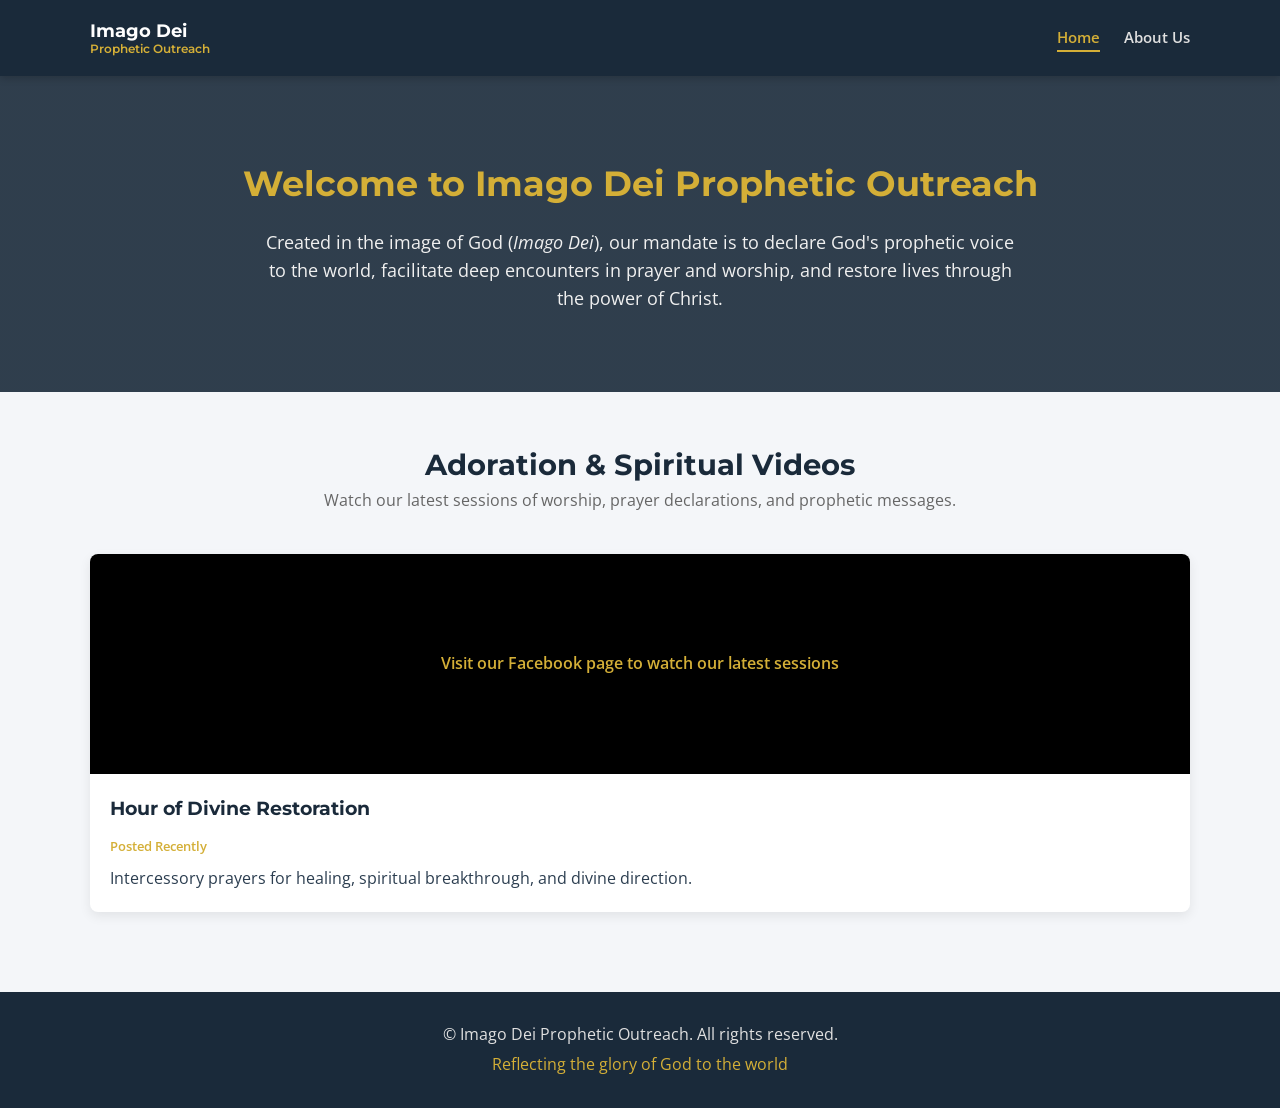
==== index.html @ 14ee2296 "Add files via upload" ====
<!DOCTYPE html>
<html lang="en">
<head>
    <meta charset="UTF-8">
    <meta name="viewport" content="width=device-width, initial-scale=1.0">
    <title>Imago Dei Prophetic Outreach</title>
    <link rel="stylesheet" href="style.css">
    <link rel="preconnect" href="https://fonts.googleapis.com">
    <link rel="preconnect" href="https://fonts.gstatic.com" crossorigin>
    <link href="https://fonts.googleapis.com/css2?family=Montserrat:wght@400;600;700&family=Open+Sans:wght@400;600&display=swap" rel="stylesheet">
</head>
<body>

    <!-- Header & Navigation -->
    <header>
        <div class="container nav-container">
            <a href="index.html" class="logo">
                Imago Dei <span>Prophetic Outreach</span>
            </a>
            <nav aria-label="Main navigation">
                <a href="index.html" class="active">Home</a>
                <a href="about.html">About Us</a>
            </nav>
        </div>
    </header>

    <!-- Hero / Ministry Introduction -->
    <section class="hero">
        <div class="container hero-content">
            <h1>Welcome to Imago Dei Prophetic Outreach</h1>
            <p>
                Created in the image of God (<em>Imago Dei</em>), our mandate is to
                declare God's prophetic voice to the world, facilitate deep encounters
                in prayer and worship, and restore lives through the power of Christ.
            </p>
        </div>
    </section>

    <!-- Adoration & Prophetic Posts Section -->
    <section class="content-section">
        <div class="container">
            <div class="section-title">
                <h2>Adoration &amp; Spiritual Videos</h2>
                <p>Watch our latest sessions of worship, prayer declarations, and prophetic messages.</p>
            </div>

            <div class="video-grid">
                <article class="card video-card">
                    <div class="video-container video-placeholder">
                        <a href="https://www.facebook.com/profile.php?id=61593726374414" target="_blank" rel="noopener noreferrer">
                            Visit our Facebook page to watch our latest sessions
                        </a>
                    </div>
                    <div class="card-body">
                        <h3>Hour of Divine Restoration</h3>
                        <span class="post-date">Posted Recently</span>
                        <p>Intercessory prayers for healing, spiritual breakthrough, and divine direction.</p>
                    </div>
                </article>
            </div>
        </div>
    </section>

    <!-- Footer -->
    <footer>
        <div class="container">
            <p>&copy; Imago Dei Prophetic Outreach. All rights reserved.</p>
            <p class="footer-sub">Reflecting the glory of God to the world</p>
        </div>
    </footer>
</body>
</html>
---- style.css ----
/* --- Global Styles --- */
* {
    margin: 0;
    padding: 0;
    box-sizing: border-box;
}

:root {
    --primary-color: #1a2a3a;
    --accent-color: #d4af37;
    --bg-light: #f4f6f9;
    --text-dark: #2c3e50;
    --text-muted: #666666;
    --card-shadow: 0 4px 12px rgba(0, 0, 0, 0.08);
}

body {
    font-family: 'Open Sans', sans-serif;
    background-color: var(--bg-light);
    color: var(--text-dark);
    line-height: 1.6;
}

h1, h2, h3, h4 {
    font-family: 'Montserrat', sans-serif;
    font-weight: 700;
}

.container {
    width: 90%;
    max-width: 1100px;
    margin: 0 auto;
}

/* --- Navigation Header --- */
header {
    background-color: var(--primary-color);
    padding: 20px 0;
    position: sticky;
    top: 0;
    z-index: 1000;
    box-shadow: 0 2px 8px rgba(0, 0, 0, 0.2);
}

.nav-container {
    display: flex;
    justify-content: space-between;
    align-items: center;
    flex-wrap: wrap;
    gap: 15px;
}

.logo {
    display: inline-flex;
    flex-direction: column;
    color: #ffffff;
    font-family: 'Montserrat', sans-serif;
    font-size: 1.15rem;
    font-weight: 700;
    line-height: 1.2;
    text-decoration: none;
}

.logo span {
    color: var(--accent-color);
    font-size: 0.75rem;
    font-weight: 600;
}

nav a {
    color: #e0e0e0;
    text-decoration: none;
    margin-left: 20px;
    font-weight: 600;
    font-size: 0.95rem;
    transition: color 0.3s;
}

nav a:hover,
nav a.active {
    color: var(--accent-color);
    border-bottom: 2px solid var(--accent-color);
    padding-bottom: 3px;
}

/* --- Hero Section --- */
.hero {
    background: linear-gradient(rgba(26, 42, 58, 0.9), rgba(26, 42, 58, 0.9)), url('https://images.unsplash.com/photo-1438232992991-995b7058bbb3?q=80&w=1200&auto=format&fit=crop') center/cover;
    color: #ffffff;
    text-align: center;
    padding: 80px 20px;
}

.hero h1,
.hero h2 {
    font-size: 2.2rem;
    margin-bottom: 15px;
    color: var(--accent-color);
}

.hero p {
    font-size: 1.1rem;
    max-width: 750px;
    margin: 0 auto;
    color: #f0f0f0;
}

.page-hero {
    padding: 50px 20px;
}

/* --- Content Sections --- */
.content-section {
    padding: 50px 0;
}

.section-title {
    text-align: center;
    margin-bottom: 40px;
}

.section-title h2 {
    color: var(--primary-color);
    font-size: 1.8rem;
}

.section-title p {
    color: var(--text-muted);
}

/* --- Cards --- */
.card {
    background: #ffffff;
    border-radius: 8px;
    overflow: hidden;
    box-shadow: var(--card-shadow);
}

/* --- Video Section --- */
.video-grid {
    display: grid;
    grid-template-columns: repeat(auto-fit, minmax(300px, 1fr));
    gap: 30px;
}

.video-container {
    min-height: 220px;
    display: flex;
    align-items: center;
    justify-content: center;
    padding: 30px;
    background-color: #000000;
    text-align: center;
}

.video-container a {
    color: var(--accent-color);
    font-weight: 600;
    text-decoration: none;
}

.video-container a:hover {
    text-decoration: underline;
}

.card-body {
    padding: 20px;
}

.card-body h2,
.card-body h3 {
    color: var(--primary-color);
    margin-bottom: 12px;
}

.card-body h3 {
    margin-top: 24px;
}

.card-body h2:first-child,
.card-body h3:first-child {
    margin-top: 0;
}

.post-date {
    display: block;
    font-size: 0.8rem;
    color: var(--accent-color);
    font-weight: 600;
    margin-bottom: 10px;
}

.founder-card {
    max-width: 800px;
    margin: 0 auto;
}

/* --- Footer --- */
footer {
    background-color: var(--primary-color);
    color: #e0e0e0;
    text-align: center;
    padding: 30px 20px;
    margin-top: 30px;
}

.footer-sub {
    color: var(--accent-color);
    margin-top: 5px;
}

/* --- Responsive Layout --- */
@media (max-width: 600px) {
    header {
        padding: 14px 0;
    }

    .nav-container {
        justify-content: center;
    }

    nav a {
        margin: 0 8px;
    }

    .hero h1,
    .hero h2 {
        font-size: 1.7rem;
    }
}
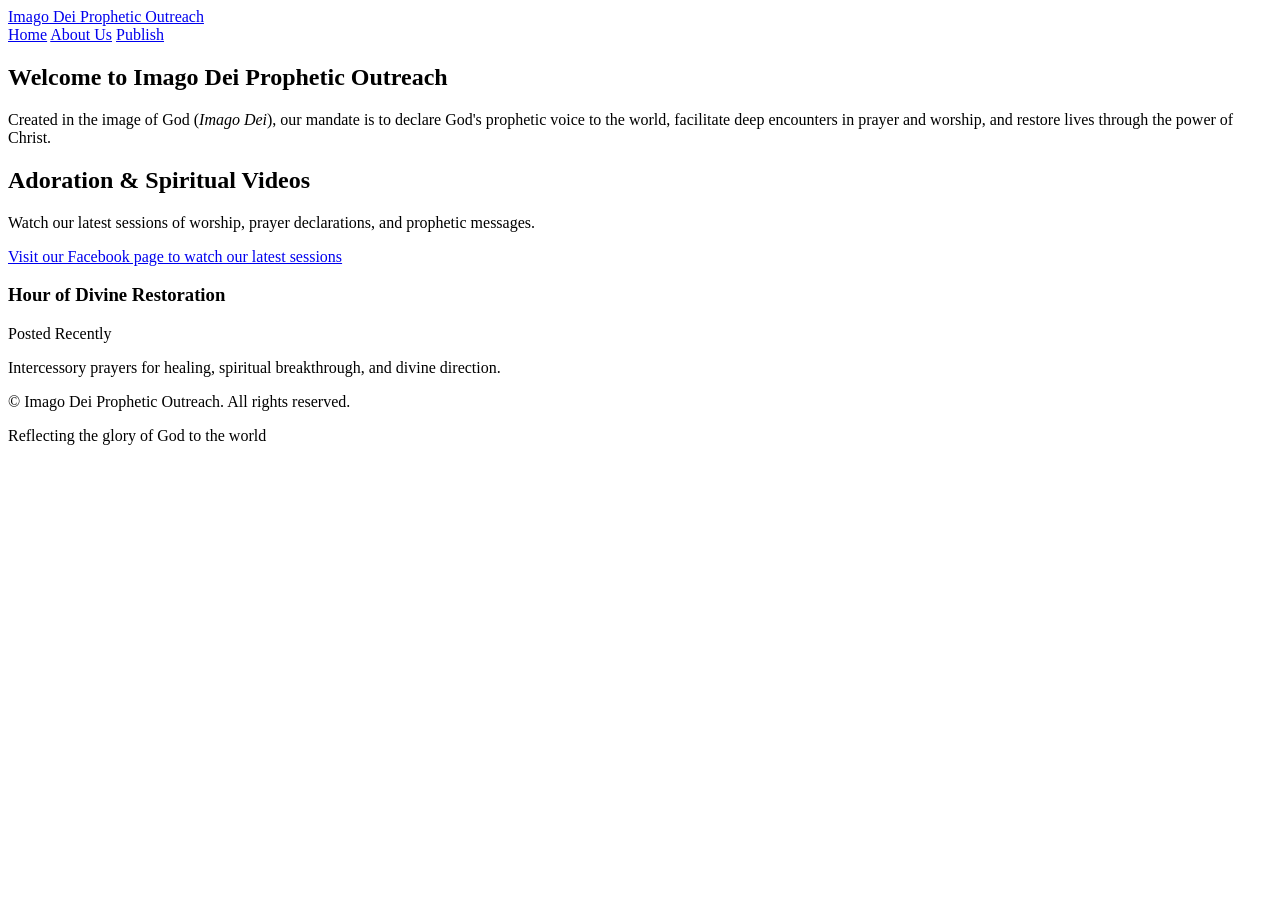
==== commit 6dcd4609: "Create browser-based ministry content publishing page for videos, pictures, and messages (#1)" ====
--- a/index.html
+++ b/index.html
@@ -1,72 +1,45 @@
-<!DOCTYPE html>
-<html lang="en">
-<head>
-    <meta charset="UTF-8">
-    <meta name="viewport" content="width=device-width, initial-scale=1.0">
-    <title>Imago Dei Prophetic Outreach</title>
-    <link rel="stylesheet" href="style.css">
-    <link rel="preconnect" href="https://fonts.googleapis.com">
-    <link rel="preconnect" href="https://fonts.gstatic.com" crossorigin>
-    <link href="https://fonts.googleapis.com/css2?family=Montserrat:wght@400;600;700&family=Open+Sans:wght@400;600&display=swap" rel="stylesheet">
-</head>
-<body>
-
-    <!-- Header & Navigation -->
-    <header>
-        <div class="container nav-container">
-            <a href="index.html" class="logo">
-                Imago Dei <span>Prophetic Outreach</span>
-            </a>
-            <nav aria-label="Main navigation">
-                <a href="index.html" class="active">Home</a>
-                <a href="about.html">About Us</a>
-            </nav>
-        </div>
-    </header>
-
-    <!-- Hero / Ministry Introduction -->
-    <section class="hero">
-        <div class="container hero-content">
-            <h1>Welcome to Imago Dei Prophetic Outreach</h1>
-            <p>
-                Created in the image of God (<em>Imago Dei</em>), our mandate is to
-                declare God's prophetic voice to the world, facilitate deep encounters
-                in prayer and worship, and restore lives through the power of Christ.
-            </p>
-        </div>
-    </section>
-
-    <!-- Adoration & Prophetic Posts Section -->
-    <section class="content-section">
-        <div class="container">
-            <div class="section-title">
-                <h2>Adoration &amp; Spiritual Videos</h2>
-                <p>Watch our latest sessions of worship, prayer declarations, and prophetic messages.</p>
-            </div>
-
-            <div class="video-grid">
-                <article class="card video-card">
-                    <div class="video-container video-placeholder">
-                        <a href="https://www.facebook.com/profile.php?id=61593726374414" target="_blank" rel="noopener noreferrer">
-                            Visit our Facebook page to watch our latest sessions
-                        </a>
-                    </div>
-                    <div class="card-body">
-                        <h3>Hour of Divine Restoration</h3>
-                        <span class="post-date">Posted Recently</span>
-                        <p>Intercessory prayers for healing, spiritual breakthrough, and divine direction.</p>
-                    </div>
-                </article>
-            </div>
-        </div>
-    </section>
-
-    <!-- Footer -->
-    <footer>
-        <div class="container">
-            <p>&copy; Imago Dei Prophetic Outreach. All rights reserved.</p>
-            <p class="footer-sub">Reflecting the glory of God to the world</p>
-        </div>
-    </footer>
-</body>
-</html>+<!DOCTYPE html>
+<html lang="en">
+<head>
+    <meta charset="UTF-8">
+    <meta name="viewport" content="width=device-width, initial-scale=1.0">
+    <title>Imago Dei Prophetic Outreach</title>
+    <link rel="stylesheet" href="style.css">
+    <link rel="preconnect" href="https://fonts.googleapis.com">
+    <link rel="preconnect" href="https://fonts.gstatic.com" crossorigin>
+    <link href="https://fonts.googleapis.com/css2?family=Montserrat:wght@400;600;700&family=Open+Sans:wght@400;600&display=swap" rel="stylesheet">
+</head>
+<body>
+<header>
+    <div class="container nav-container">
+        <a href="index.html" class="logo">Imago Dei <span>Prophetic Outreach</span></a>
+        <nav aria-label="Main navigation">
+            <a href="index.html" class="active">Home</a>
+            <a href="about.html">About Us</a>
+            <a href="admin.html">Publish</a>
+        </nav>
+    </div>
+</header>
+<section class="hero">
+    <div class="container hero-content">
+        <h1>Welcome to Imago Dei Prophetic Outreach</h1>
+        <p>Created in the image of God (<em>Imago Dei</em>), our mandate is to declare God's prophetic voice to the world, facilitate deep encounters in prayer and worship, and restore lives through the power of Christ.</p>
+    </div>
+</section>
+<section class="content-section">
+    <div class="container">
+        <div class="section-title">
+            <h2>Adoration &amp; Spiritual Videos</h2>
+            <p>Watch our latest sessions of worship, prayer declarations, and prophetic messages.</p>
+        </div>
+        <div class="video-grid">
+            <article class="card video-card">
+                <div class="video-container video-placeholder"><a href="https://www.facebook.com/profile.php?id=61593726374414" target="_blank" rel="noopener noreferrer">Visit our Facebook page to watch our latest sessions</a></div>
+                <div class="card-body"><h3>Hour of Divine Restoration</h3><span class="post-date">Posted Recently</span><p>Intercessory prayers for healing, spiritual breakthrough, and divine direction.</p></div>
+            </article>
+        </div>
+    </div>
+</section>
+<footer><div class="container"><p>&copy; Imago Dei Prophetic Outreach. All rights reserved.</p><p class="footer-sub">Reflecting the glory of God to the world</p></div></footer>
+</body>
+</html>
--- a/style.css
+++ b/style.css
@@ -1,230 +1,6 @@
-/* --- Global Styles --- */
-* {
-    margin: 0;
-    padding: 0;
-    box-sizing: border-box;
-}
-
-:root {
-    --primary-color: #1a2a3a;
-    --accent-color: #d4af37;
-    --bg-light: #f4f6f9;
-    --text-dark: #2c3e50;
-    --text-muted: #666666;
-    --card-shadow: 0 4px 12px rgba(0, 0, 0, 0.08);
-}
-
-body {
-    font-family: 'Open Sans', sans-serif;
-    background-color: var(--bg-light);
-    color: var(--text-dark);
-    line-height: 1.6;
-}
-
-h1, h2, h3, h4 {
-    font-family: 'Montserrat', sans-serif;
-    font-weight: 700;
-}
-
-.container {
-    width: 90%;
-    max-width: 1100px;
-    margin: 0 auto;
-}
-
-/* --- Navigation Header --- */
-header {
-    background-color: var(--primary-color);
-    padding: 20px 0;
-    position: sticky;
-    top: 0;
-    z-index: 1000;
-    box-shadow: 0 2px 8px rgba(0, 0, 0, 0.2);
-}
-
-.nav-container {
-    display: flex;
-    justify-content: space-between;
-    align-items: center;
-    flex-wrap: wrap;
-    gap: 15px;
-}
-
-.logo {
-    display: inline-flex;
-    flex-direction: column;
-    color: #ffffff;
-    font-family: 'Montserrat', sans-serif;
-    font-size: 1.15rem;
-    font-weight: 700;
-    line-height: 1.2;
-    text-decoration: none;
-}
-
-.logo span {
-    color: var(--accent-color);
-    font-size: 0.75rem;
-    font-weight: 600;
-}
-
-nav a {
-    color: #e0e0e0;
-    text-decoration: none;
-    margin-left: 20px;
-    font-weight: 600;
-    font-size: 0.95rem;
-    transition: color 0.3s;
-}
-
-nav a:hover,
-nav a.active {
-    color: var(--accent-color);
-    border-bottom: 2px solid var(--accent-color);
-    padding-bottom: 3px;
-}
-
-/* --- Hero Section --- */
-.hero {
-    background: linear-gradient(rgba(26, 42, 58, 0.9), rgba(26, 42, 58, 0.9)), url('https://images.unsplash.com/photo-1438232992991-995b7058bbb3?q=80&w=1200&auto=format&fit=crop') center/cover;
-    color: #ffffff;
-    text-align: center;
-    padding: 80px 20px;
-}
-
-.hero h1,
-.hero h2 {
-    font-size: 2.2rem;
-    margin-bottom: 15px;
-    color: var(--accent-color);
-}
-
-.hero p {
-    font-size: 1.1rem;
-    max-width: 750px;
-    margin: 0 auto;
-    color: #f0f0f0;
-}
-
-.page-hero {
-    padding: 50px 20px;
-}
-
-/* --- Content Sections --- */
-.content-section {
-    padding: 50px 0;
-}
-
-.section-title {
-    text-align: center;
-    margin-bottom: 40px;
-}
-
-.section-title h2 {
-    color: var(--primary-color);
-    font-size: 1.8rem;
-}
-
-.section-title p {
-    color: var(--text-muted);
-}
-
-/* --- Cards --- */
-.card {
-    background: #ffffff;
-    border-radius: 8px;
-    overflow: hidden;
-    box-shadow: var(--card-shadow);
-}
-
-/* --- Video Section --- */
-.video-grid {
-    display: grid;
-    grid-template-columns: repeat(auto-fit, minmax(300px, 1fr));
-    gap: 30px;
-}
-
-.video-container {
-    min-height: 220px;
-    display: flex;
-    align-items: center;
-    justify-content: center;
-    padding: 30px;
-    background-color: #000000;
-    text-align: center;
-}
-
-.video-container a {
-    color: var(--accent-color);
-    font-weight: 600;
-    text-decoration: none;
-}
-
-.video-container a:hover {
-    text-decoration: underline;
-}
-
-.card-body {
-    padding: 20px;
-}
-
-.card-body h2,
-.card-body h3 {
-    color: var(--primary-color);
-    margin-bottom: 12px;
-}
-
-.card-body h3 {
-    margin-top: 24px;
-}
-
-.card-body h2:first-child,
-.card-body h3:first-child {
-    margin-top: 0;
-}
-
-.post-date {
-    display: block;
-    font-size: 0.8rem;
-    color: var(--accent-color);
-    font-weight: 600;
-    margin-bottom: 10px;
-}
-
-.founder-card {
-    max-width: 800px;
-    margin: 0 auto;
-}
-
-/* --- Footer --- */
-footer {
-    background-color: var(--primary-color);
-    color: #e0e0e0;
-    text-align: center;
-    padding: 30px 20px;
-    margin-top: 30px;
-}
-
-.footer-sub {
-    color: var(--accent-color);
-    margin-top: 5px;
-}
-
-/* --- Responsive Layout --- */
-@media (max-width: 600px) {
-    header {
-        padding: 14px 0;
-    }
-
-    .nav-container {
-        justify-content: center;
-    }
-
-    nav a {
-        margin: 0 8px;
-    }
-
-    .hero h1,
-    .hero h2 {
-        font-size: 1.7rem;
-    }
-}+/* --- Upload page additions --- */
+.helper-text { color: var(--text-muted); font-size: 0.9rem; margin-bottom: 10px; }
+#admin-status { margin-bottom: 16px; }
+.content-summary { color: var(--text-muted); margin: 8px 0 18px; font-weight: 600; }
+input[type="file"] { padding: 9px; background: #f8fafc; }
+
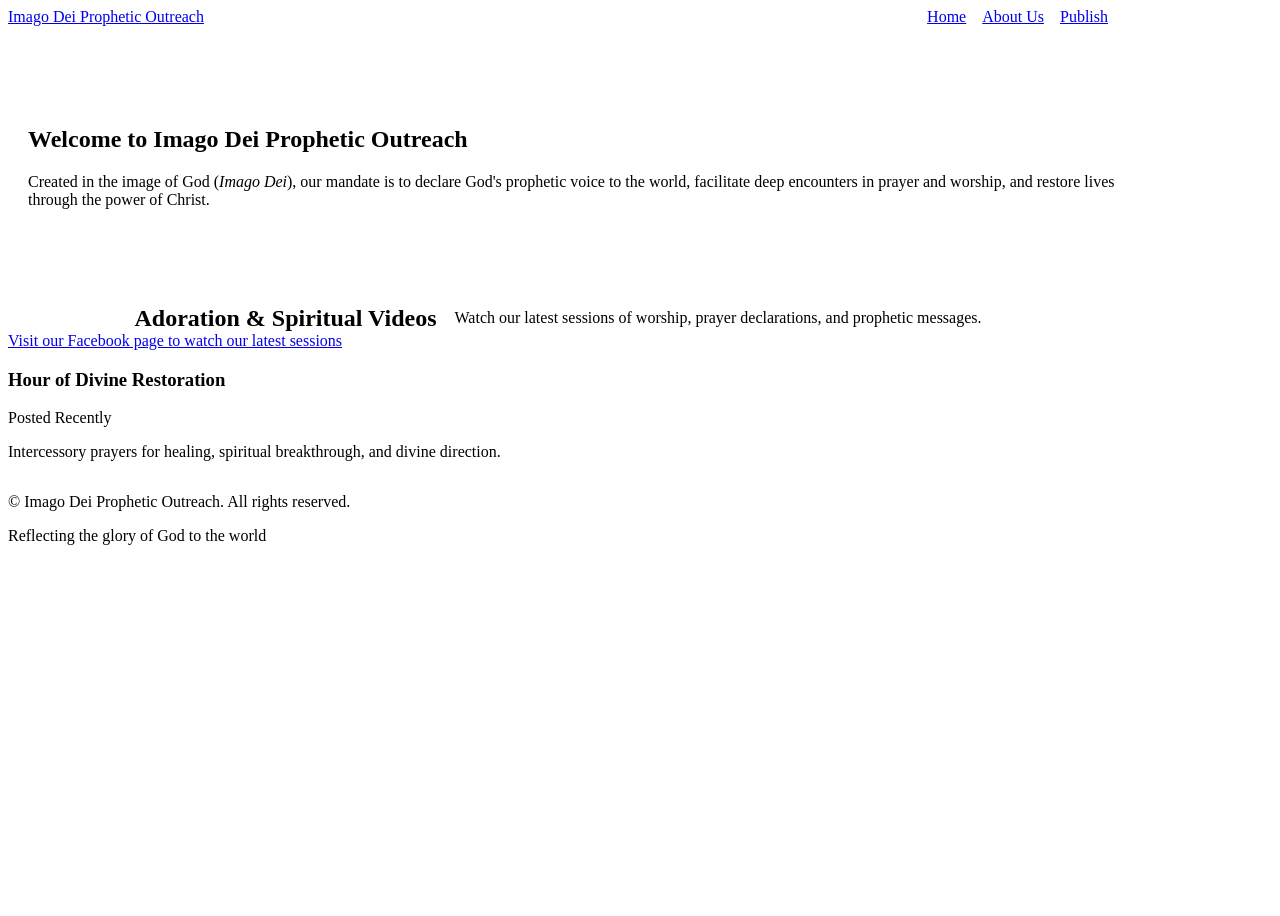
==== commit 9109785a: "Make the site responsive for desktop and Android browsers, and add installable app support" ====
--- a/index.html
+++ b/index.html
@@ -3,11 +3,21 @@
 <head>
     <meta charset="UTF-8">
     <meta name="viewport" content="width=device-width, initial-scale=1.0">
+    <meta name="theme-color" content="#1a2a3a">
+    <meta name="apple-mobile-web-app-capable" content="yes">
+    <meta name="apple-mobile-web-app-status-bar-style" content="black-translucent">
+    <meta name="mobile-web-app-capable" content="yes">
     <title>Imago Dei Prophetic Outreach</title>
+    <link rel="manifest" href="manifest.json">
     <link rel="stylesheet" href="style.css">
     <link rel="preconnect" href="https://fonts.googleapis.com">
     <link rel="preconnect" href="https://fonts.gstatic.com" crossorigin>
     <link href="https://fonts.googleapis.com/css2?family=Montserrat:wght@400;600;700&family=Open+Sans:wght@400;600&display=swap" rel="stylesheet">
+    <script>
+      if ('serviceWorker' in navigator) {
+        window.addEventListener('load', () => navigator.serviceWorker.register('sw.js').catch(console.error));
+      }
+    </script>
 </head>
 <body>
 <header>
--- a/style.css
+++ b/style.css
@@ -1,6 +1,139 @@
-/* --- Upload page additions --- */
-.helper-text { color: var(--text-muted); font-size: 0.9rem; margin-bottom: 10px; }
-#admin-status { margin-bottom: 16px; }
-.content-summary { color: var(--text-muted); margin: 8px 0 18px; font-weight: 600; }
-input[type="file"] { padding: 9px; background: #f8fafc; }
+/* Desktop + Android-friendly responsive styles */
+html {
+    -webkit-text-size-adjust: 100%;
+    scroll-behavior: smooth;
+}
 
+body {
+    min-height: 100vh;
+}
+
+.container {
+    width: min(1100px, 92%);
+}
+
+.nav-container {
+    display: flex;
+    justify-content: space-between;
+    align-items: center;
+    flex-wrap: wrap;
+    gap: 12px;
+}
+
+nav {
+    display: flex;
+    flex-wrap: wrap;
+    align-items: center;
+    justify-content: flex-end;
+    gap: 8px 16px;
+}
+
+nav a {
+    margin-left: 0;
+}
+
+.hero {
+    padding: 80px 20px;
+}
+
+.section-title {
+    display: flex;
+    align-items: center;
+    justify-content: center;
+    flex-wrap: wrap;
+    gap: 10px 18px;
+}
+
+.section-title h2,
+.section-title p {
+    margin: 0;
+}
+
+.video-grid,
+.image-grid,
+.post-list,
+.admin-grid,
+.comments-layout {
+    display: grid;
+    gap: 24px;
+}
+
+@media (max-width: 768px) {
+    .nav-container {
+        justify-content: center;
+    }
+
+    nav {
+        justify-content: center;
+        width: 100%;
+    }
+
+    .hero {
+        padding: 64px 18px;
+    }
+
+    .hero h1,
+    .hero h2 {
+        font-size: 1.9rem;
+    }
+
+    .video-grid,
+    .image-grid,
+    .admin-grid,
+    .comments-layout {
+        grid-template-columns: 1fr;
+    }
+}
+
+@media (max-width: 480px) {
+    header {
+        padding: 14px 0;
+    }
+
+    .container {
+        width: 92%;
+    }
+
+    nav a {
+        font-size: 0.85rem;
+        margin: 0 8px;
+    }
+
+    .hero h1,
+    .hero h2 {
+        font-size: 1.55rem;
+    }
+
+    .hero p {
+        font-size: 0.98rem;
+    }
+
+    .card-body {
+        padding: 16px;
+    }
+
+    .post-tools {
+        flex-direction: column;
+    }
+
+    .post-tools button,
+    .host-menu button,
+    .section-title button {
+        width: 100%;
+    }
+
+    .host-menu {
+        left: 12px;
+        right: 12px;
+        bottom: 12px;
+    }
+}
+
+header { position: sticky; top: 0; z-index: 1000; }
+.section-title button, .post-tools button, .host-menu button { margin: 8px 6px 0 0; }
+.post-tools { display: flex; gap: 8px; flex-wrap: wrap; margin-top: 14px; }
+.host-menu { position: fixed; right: 18px; bottom: 18px; z-index: 1100; background: rgba(26,42,58,.97); color: #fff; padding: 8px; border-radius: 8px; box-shadow: 0 4px 18px rgba(0,0,0,.25); }
+.host-menu > button { margin: 0; background: var(--accent-color); }
+.host-menu > div { min-width: 190px; padding: 8px; }
+.host-menu p { color: #fff; font-weight: 700; }
+.host-menu span { display: block; color: #f8e7a1; font-size: .8rem; margin-top: 8px; }
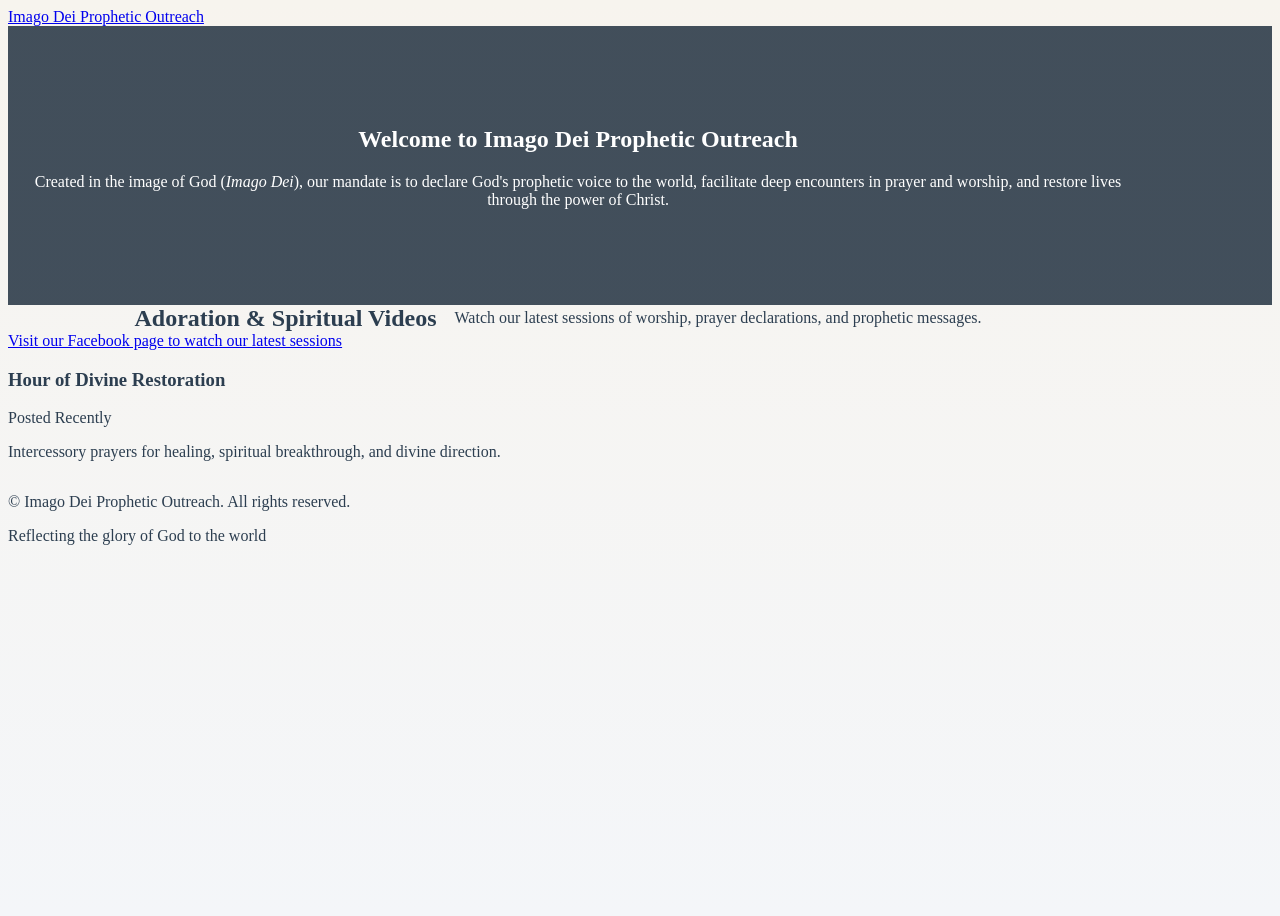
==== commit 03a7b032: "Load the mobile dropdown script and CSS into every page so the Android menu actually appears." ====
--- a/index.html
+++ b/index.html
@@ -10,6 +10,7 @@
     <title>Imago Dei Prophetic Outreach</title>
     <link rel="manifest" href="manifest.json">
     <link rel="stylesheet" href="style.css">
+    <link rel="stylesheet" href="mobile-nav.css">
     <link rel="preconnect" href="https://fonts.googleapis.com">
     <link rel="preconnect" href="https://fonts.gstatic.com" crossorigin>
     <link href="https://fonts.googleapis.com/css2?family=Montserrat:wght@400;600;700&family=Open+Sans:wght@400;600&display=swap" rel="stylesheet">
@@ -18,6 +19,7 @@
         window.addEventListener('load', () => navigator.serviceWorker.register('sw.js').catch(console.error));
       }
     </script>
+    <script src="nav.js" defer></script>
 </head>
 <body>
 <header>
--- a/style.css
+++ b/style.css
@@ -6,6 +6,17 @@
 
 body {
     min-height: 100vh;
+    background: linear-gradient(180deg, #f7f4ee 0%, #f4f6f9 100%);
+    color: var(--text-dark);
+}
+
+:root {
+    --primary-color: #1a2a3a;
+    --accent-color: #d4af37;
+    --bg-light: #f4f6f9;
+    --text-dark: #2c3e50;
+    --text-muted: #666666;
+    --card-shadow: 0 4px 12px rgba(0, 0, 0, 0.08);
 }
 
 .container {
@@ -33,6 +44,9 @@
 }
 
 .hero {
+    background: linear-gradient(rgba(26, 42, 58, 0.82), rgba(26, 42, 58, 0.82)), url('https://images.unsplash.com/photo-1438232992991-995b7058bbb3?q=80&w=1200&auto=format&fit=crop') center/cover no-repeat;
+    color: #ffffff;
+    text-align: center;
     padding: 80px 20px;
 }
 
@@ -137,3 +151,15 @@
 .host-menu > div { min-width: 190px; padding: 8px; }
 .host-menu p { color: #fff; font-weight: 700; }
 .host-menu span { display: block; color: #f8e7a1; font-size: .8rem; margin-top: 8px; }
+
+.android-menu-toggle { display: none; }
+.android-menu { display: none; }
+@media (max-width: 768px) {
+  header .nav-container { justify-content: space-between; align-items: center; }
+  header nav { position: relative; width: auto; }
+  .android-menu-toggle { display: inline-flex; align-items: center; gap: 8px; min-height: 44px; margin: 0; padding: 10px 14px; border: 1px solid var(--accent-color); border-radius: 6px; background: transparent; color: #fff; font: inherit; font-weight: 700; }
+  .android-menu { position: absolute; display: grid; right: 0; top: calc(100% + 8px); z-index: 1200; min-width: 210px; padding: 8px; border-radius: 8px; background: var(--primary-color); box-shadow: 0 6px 18px rgba(0,0,0,.3); }
+  .android-menu[hidden] { display: none; }
+  .android-menu a { display: block; margin: 0; padding: 13px 15px; color: #fff; text-decoration: none; border-radius: 4px; font-size: 1rem; }
+  .android-menu a:hover, .android-menu a.active { color: var(--accent-color); background: rgba(255,255,255,.08); }
+}
--- a/mobile-nav.css
+++ b/mobile-nav.css
@@ -0,0 +1,12 @@
+/* Android navigation: one vertical dropdown; desktop-style links are not shown on small screens. */
+.android-menu-toggle { display: none; }
+.android-menu { display: none; }
+@media (max-width: 768px) {
+  header .nav-container { justify-content: space-between; align-items: center; }
+  header nav { position: relative; width: auto; }
+  .android-menu-toggle { display: inline-flex; align-items: center; gap: 8px; min-height: 44px; margin: 0; padding: 10px 14px; border: 1px solid var(--accent-color); border-radius: 6px; background: transparent; color: #fff; font: inherit; font-weight: 700; }
+  .android-menu { position: absolute; display: grid; right: 0; top: calc(100% + 8px); z-index: 1200; min-width: 210px; padding: 8px; border-radius: 8px; background: var(--primary-color); box-shadow: 0 6px 18px rgba(0,0,0,.3); }
+  .android-menu[hidden] { display: none; }
+  .android-menu a { display: block; margin: 0; padding: 13px 15px; color: #fff; text-decoration: none; border-radius: 4px; font-size: 1rem; }
+  .android-menu a:hover, .android-menu a.active { color: var(--accent-color); background: rgba(255,255,255,.08); }
+}
